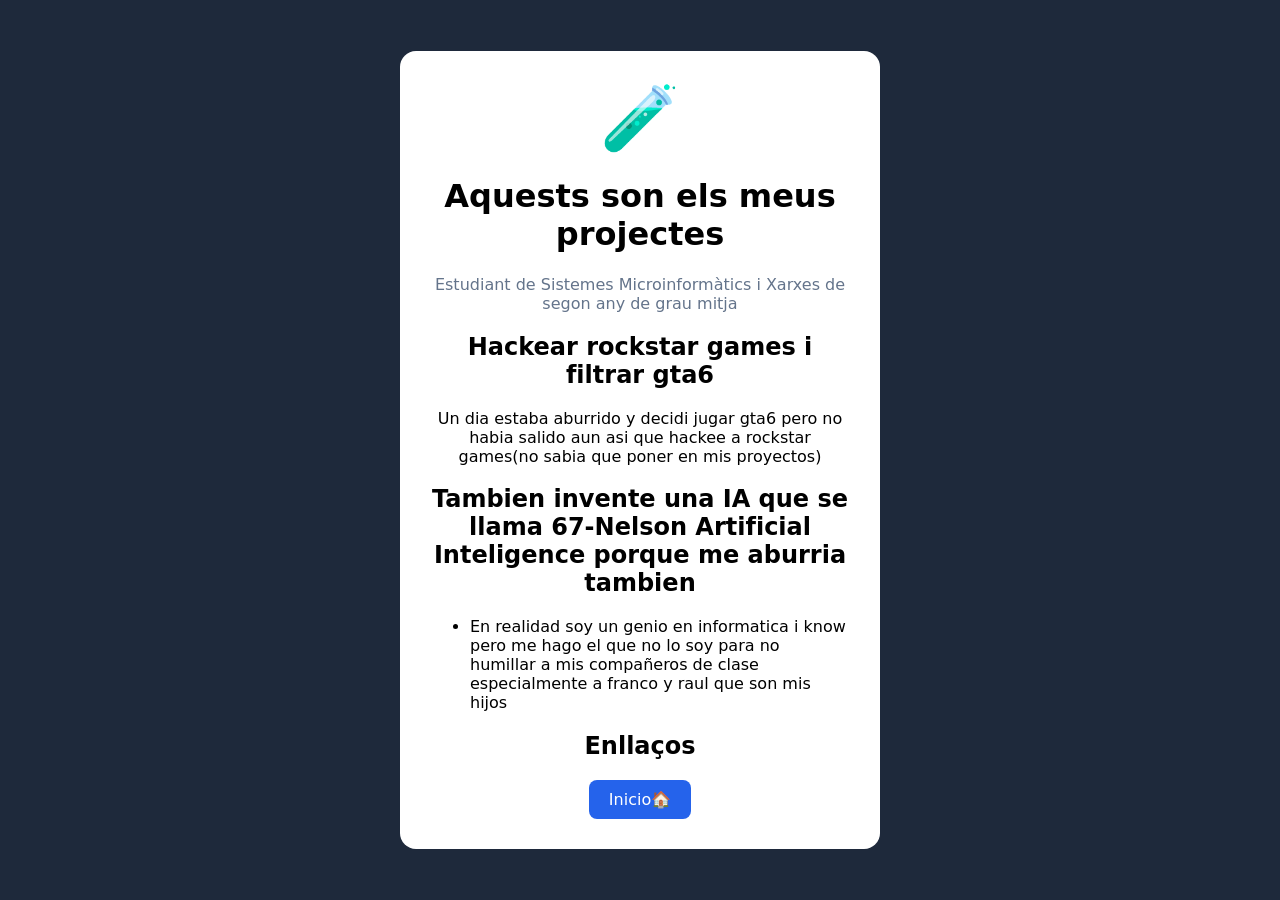
==== projectes.html @ 4d7907e5 "subir projectes.html" ====
<!DOCTYPE html>
<html lang="ca">
<head>
  <meta charset="UTF-8">
  <meta name="viewport" content="width=device-width, initial-scale=1.0">
  <title>Aquests son els meus projectes</title>
  <link rel="stylesheet" href="style.css">
</head>
<body>
  <main class="targeta">
    <div class="avatar">🧪</div>
    <h1>Aquests son els meus projectes</h1>
    <p class="subtitol">Estudiant de Sistemes Microinformàtics i Xarxes de segon any de grau mitja</p>

    <h2>Hackear rockstar games i filtrar gta6</h2>
    <p>Un dia estaba aburrido y decidi jugar gta6 pero no habia salido aun asi que hackee a rockstar games(no sabia que poner en mis proyectos)</p>

    <h2>Tambien invente una IA que se llama 67-Nelson Artificial Inteligence porque me aburria tambien</h2>
    <ul>
      <li>En realidad soy un genio en informatica i know pero me hago el que no lo soy para no humillar a mis compañeros de clase especialmente a franco y raul que son mis hijos</li>
    </ul>

    <h2>Enllaços</h2>
    <a class="boto" href="index.html">Inicio🏠</a>
  </main>
</body>
</html>
---- style.css ----
body {
  margin: 0;
  min-height: 100vh;
  display: flex;
  align-items: center;
  justify-content: center;
  background: #1e293b;
  font-family: system-ui, sans-serif;
}

.targeta {
  background: white;
  max-width: 420px;
  margin: 20px;
  padding: 30px;
  border-radius: 16px;
  text-align: center;
}

.avatar {
  font-size: 64px;
}

.subtitol {
  color: #64748b;
}

ul {
  text-align: left;
}

.boto {
  display: inline-block;
  padding: 10px 20px;
  background: #2563eb;
  color: white;
  border-radius: 8px;
  text-decoration: none;
}
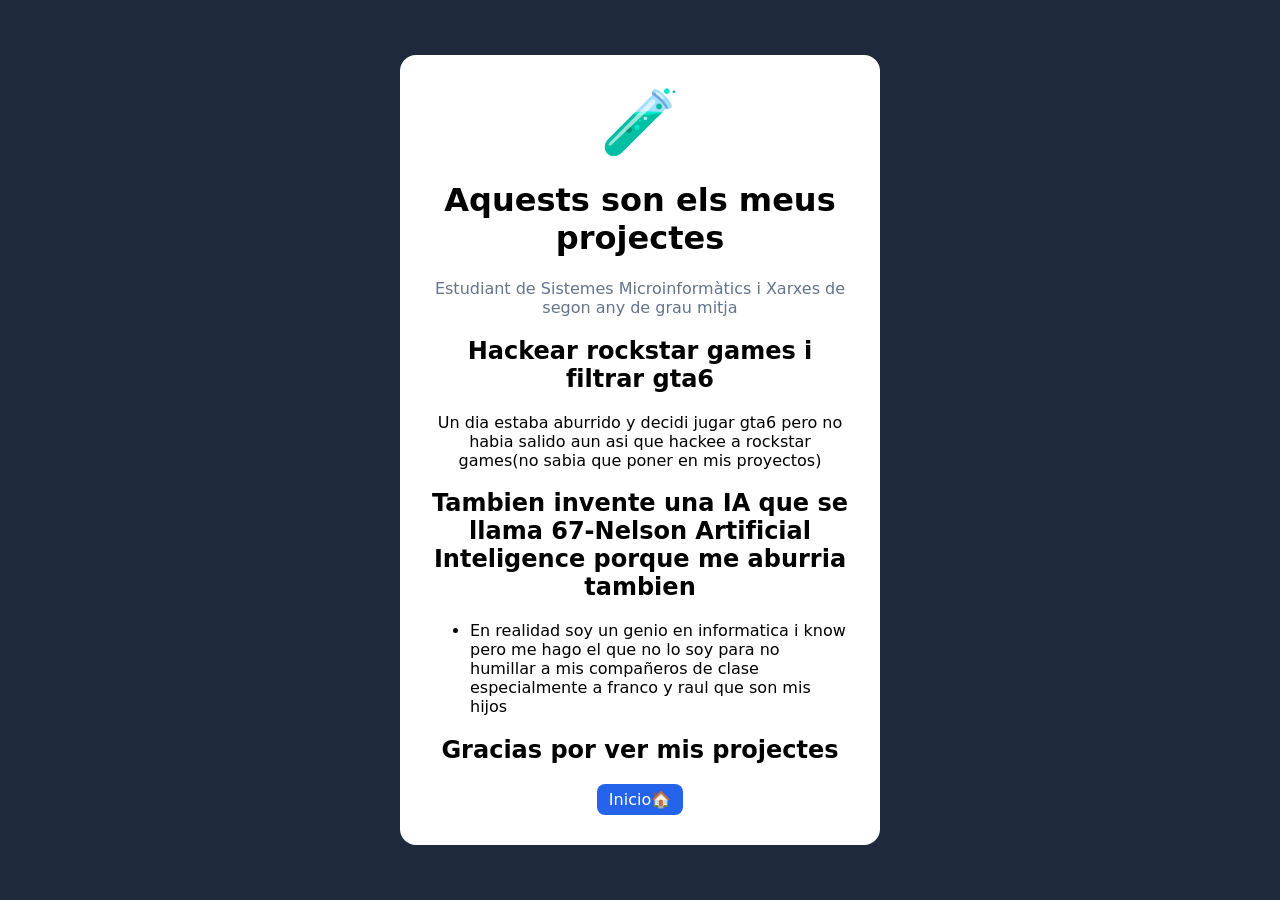
==== commit ad19bf80: "subida del README.md" ====
--- a/projectes.html
+++ b/projectes.html
@@ -20,7 +20,7 @@
       <li>En realidad soy un genio en informatica i know pero me hago el que no lo soy para no humillar a mis compañeros de clase especialmente a franco y raul que son mis hijos</li>
     </ul>
 
-    <h2>Enllaços</h2>
+    <h2>Gracias por ver mis projectes</h2>
     <a class="boto" href="index.html">Inicio🏠</a>
   </main>
 </body>
--- a/style.css
+++ b/style.css
@@ -31,9 +31,9 @@
 
 .boto {
   display: inline-block;
-  padding: 10px 20px;
+  padding: 6px 12px;
   background: #2563eb;
   color: white;
   border-radius: 8px;
   text-decoration: none;
-}+}
